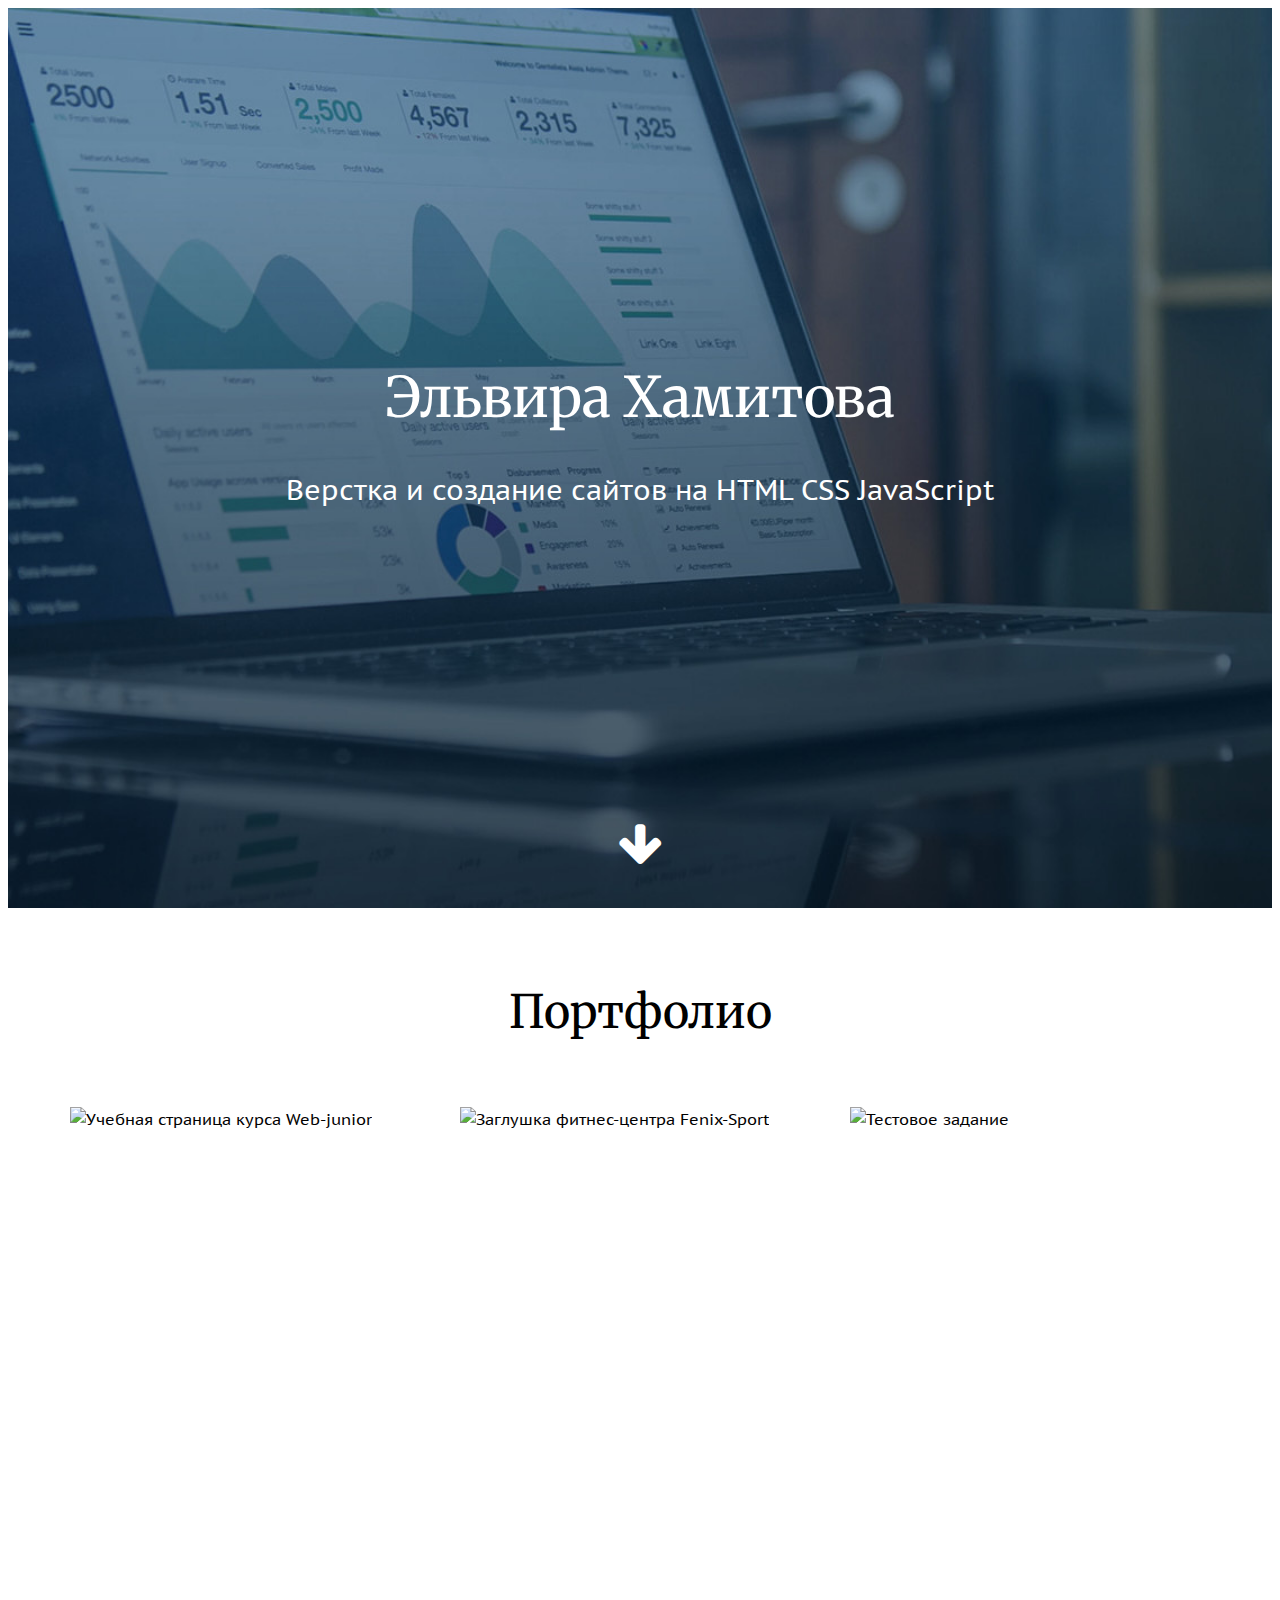
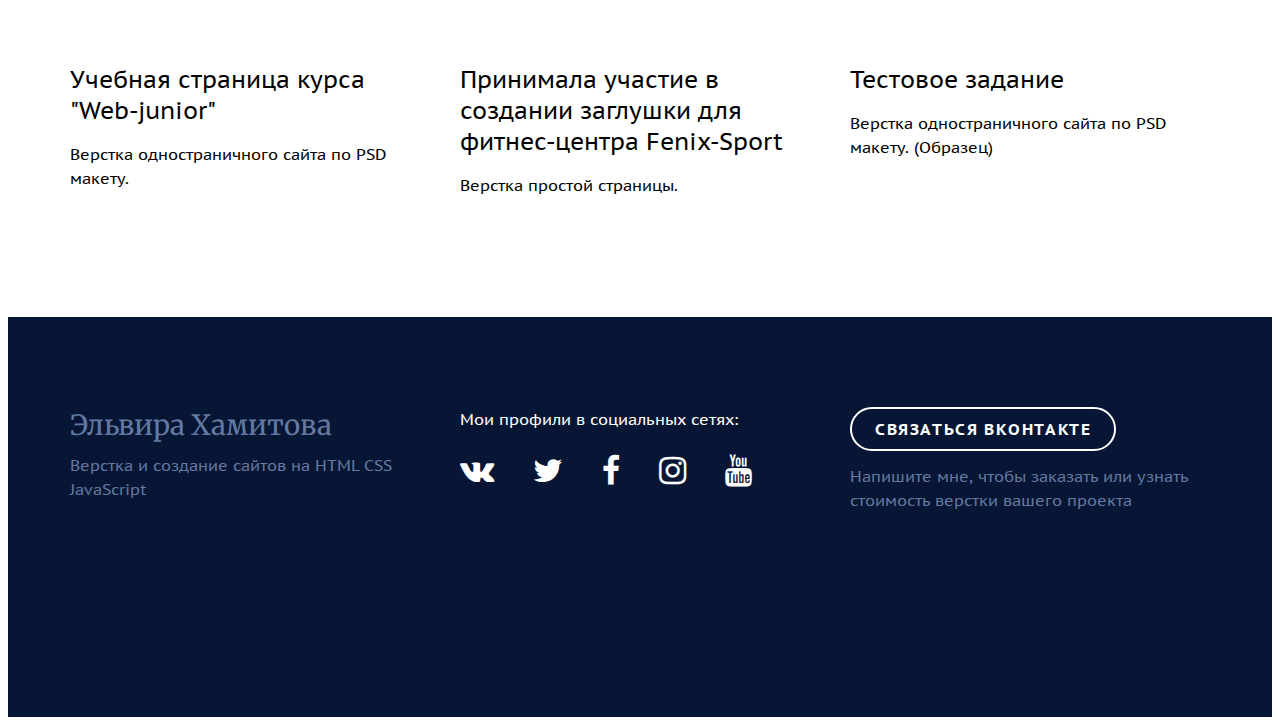
==== index.html @ db627274 "отключение прокрутки в мобильном виде" ====
<!DOCTYPE html>
<html lang="ru">
<head>
    <meta charset="UTF-8">
    <title>Портфолио KhamtEl</title>

    <!-- Инструкция для IE -->
    <meta http-equiv="x-ua-compatible" content="IE=edge">

    <!-- тображать страницу в масштабе 100% -->
    <meta name="viewport" content="width=device-width, initial-scale=1">

    <!-- Нормализация стилей -->
    <link rel="stylesheet" href="https://cdnjs.cloudflare.com/ajax/libs/normalize/7.0.0/normalize.css">

    <!-- Собственные стили -->
    <link rel="stylesheet" href="css/main.css">
    
    <!-- Подключение веб-шрифтов -->
    <link href="https://fonts.googleapis.com/css?family=Merriweather|PT+Sans+Caption:400,700" rel="stylesheet">
    <link href= "https://maxcdn.bootstrapcdn.com/font-awesome/4.7.0/css/font-awesome.min.css" rel="stylesheet">
    

    <link rel="shortcut icon" type="image/x-icon" href="img/favicon/favicon.ico">
          
</head>
<body>
<div id="fullpage">
<!-- ............................................................

HEADER

..............................................................-->

<section class="section">
        <div class="header">
            <div class="header__title">Эльвира Хамитова</div>
            <div class="header__slogan">Верстка и создание сайтов на HTML CSS JavaScript</div>
            <div class="header__arrow">
                <i class="fa fa-arrow-down" aria-hidden="true">
                </i>
            </div>
         </div>
</section>


<!-- ...........................................................

PORTFOLIO

...........................................................-->
<section class="section">
    <div class="portfolio">
        <div class="container">

            <div class="title">
                Портфолио
            </div>

                <div class="row">
                    <!-- Работа в портфолио -->
                    <div class="col-4">
                     <div class="portfolio-item">
                       <div class="portfolio-item__img">
                           <img src="img/portfolio/big/webjuniorpage.png" alt="Учебная страница курса Web-junior">
                       </div>
                        <div class="portfolio-item__title">
                           <a href="https://khamtel.github.io/webjuniorpage/" class="webjuniorpage">Учебная страница курса "Web-junior"</a>
                       </div>
                        <div class="portfolio-item__text">
                           <p>Верстка одностраничного сайта по PSD макету.</p>
                       </div>
                     </div>
                    </div>
                    <!-- //Работа в портфолио -->

                    <!-- Работа в портфолио -->
                    <div class="col-4">
                        <div class="portfolio-item">
                           <div class="portfolio-item__img">
                               <img src="img/portfolio/big/fenix-sport.jpeg" alt="Заглушка фитнес-центра Fenix-Sport">
                           </div>
                            <div class="portfolio-item__title">
                               <a href="https://khamtel.github.io/fenix-sport/">Принимала участие в создании заглушки для фитнес-центра Fenix-Sport</a>
                           </div>
                            <div class="portfolio-item__text">
                               <p>Верстка простой страницы.</p>
                           </div>
                        </div>
                    </div>
                    <!-- //Работа в портфолио -->

                    <!-- Работа в портфолио -->
                    <div class="col-4">
                      <div class="portfolio-item">
                       <div class="portfolio-item__img">
                           <img src="img/portfolio/big/karusel.jpg" alt="Тестовое задание">
                       </div>
                        <div class="portfolio-item__title">
                           <a href="https://khamtel.github.io/karuselufa/">Тестовое задание</a>
                        </div>
                        <div class="portfolio-item__text">
                           <p>Верстка одностраничного сайта по PSD макету. (Образец)</p>
                       </div>
                      </div>
                    </div>
                    <!-- //Работа в портфолио -->
                </div>

        </div>
    </div>
</section>
<!--...........................................................

FOOTER

.............................................................-->
<section class="section">
    <div class="footer">
    <div class="container">
        <div class="row">
            <div class="col-4">
                <p class="footer__name">Эльвира Хамитова</p>
                <p>Верстка и создание сайтов на HTML CSS JavaScript</p>
            </div>
            <div class="col-4">
                <p class="footer__social">Мои профили в социальных сетях:</p>
                <p class="footer__social-icons">
                    <a href="#" target="_blank">
                        <i class="fa fa-vk" aria-hidden="true"></i>
                    </a>

                    <a href="#" target="_blank">
                        <i class="fa fa-twitter" aria-hidden="true"></i>
                    </a>

                    <a href="#" target="_blank">
                        <i class="fa fa-facebook" aria-hidden="true"></i>
                    </a>

                    <a href="#" target="_blank">
                        <i class="fa fa-instagram" aria-hidden="true"></i>
                    </a>

                    <a href="#" target="_blank">
                        <i class="fa fa-youtube" aria-hidden="true"></i>
                    </a>
                </p>
            </div>
            <div class="col-4">
                <div><a href="https://vk.com/khamtel" class="button" target="_blank">Связаться ВКОНТАКТЕ</a></div>
                <p>Напишите мне, чтобы заказать или узнать<br> стоимость верстки вашего проекта</p>
            </div>
        </div>
    </div>
 </div>

    <!-- Библиотека jQuery -->
    <script src="https://ajax.googleapis.com/ajax/libs/jquery/2.1.4/jquery.min.js"></script>

    <!-- js файлы плагина fullpage -->
    <script src="fullpage/jquery.easings.min.js">
    </script>
    <script src="fullpage/scrolloverflow.min.js">
    </script>
    <script src="fullpage/jquery.fullPage.min.js">
    </script>
    <script>
        $(document).ready(function () {
            $('#fullpage').fullpage({
                autoScrolling: 768 < window.outerWidth
            });
        });
    </script>

    <!-- CSS файл плагина fullpage -->
    <link href="fullpage/jquery.fullPage.css" type="text/css" rel="stylesheet">
</section>
 </div>
</body>
</html>
---- css/main.css ----
html, body {
    font-family: 'PT Sans Caption', sans-serif;
    font-size: 16px;
    line-height: 1.5;
}

.img {
    display: inline-block;
}

.a {
    transition: 0.2s ease-out;
}
/*............................................................

GRID

..............................................................*/
.container {
    width: 1140px;
    margin-left: auto;
    margin-right: auto;
}

.row:after {
    clear: both;
    content: '';
    display: table;
}

.col-4 {
    width: 360px;
    margin-right: 30px;
    float: left;

}

.portfolio-item__img {
    overflow: hidden;
    height: 540px;
}

.col-4 img {
    width: 100%;
}

.col-4:last-child {
    margin-right: 0px;
}

/*............................................................

HEADER

..............................................................*/

.header {
    background: #63C464;
    background-image: url("../img/bg/bg-header.jpg");
    background-repeat: no-repeat;
    background-position: center;
    background-size: cover;
    
    height: 100vh;
    
    color: white;
    text-align: center;
    
    display: flex;
    flex-direction: column;
    align-items: center;
    justify-content: center;

    position: relative;
}

.header__title {
    font-size: 56px;
    margin-bottom: 30px;
    font-family: 'Merriweather', serif;
    margin-top: -50px;
}

.header__slogan {
    font-size: 28px;
    line-height: 42px;
}

.header__arrow {
    font-size: 48px;
    width: 60px;
    height: 50px;
    margin-left:-30px;

    position: absolute;
    bottom: 50px;
    left: 50%;
}

/*............................................................

PORTFOLIO

..............................................................*/
.portfolio {
    padding-top: 70px;
    padding-bottom: 100px;
}

.portfolio-item {
   margin-bottom: 20px;
}
.title {
    font-size: 46px;
    margin-bottom: 60px;
    font-family: 'Merriweather', serif;
    text-align: center;
}
.portfolio-item__img {
    margin-bottom: 17px;
}
.portfolio-item__title {
    font-size: 24px;
    line-height: normal;
    margin-bottom: 5px;
}

.portfolio-item__title a {
    text-decoration: none;
    color: #000;
    border-bottom: 1px solid #FFF;

}

.portfolio-item__title a.honey:hover {
    color: orange;
}

.portfolio-item__title a:hover {
    color: #0052c2;
    border-color: rgba(0, 82, 194, 0.3);
}

.portfolio-item__texte p {
    margin-top: 0px;
    margin-bottom: 15px;
}

/*............................................................

PORTFOLIO SINGLE PAGE

..............................................................*/

.portfolio-single-page {
    padding-top: 50px;
    padding-bottom: 50px;
    text-align: center;
}
.portfolio-single-page img {
    margin: 0 auto;
    margin-bottom: 50px;
    max-width: 100%;
    height: auto;
    display: block;
}

.button-back {
    font-weight: 700;
    text-decoration: none;
    color: #061634;
    text-transform: uppercase;
    letter-spacing: 1.6px;


    display: inline-block;

    border-width: 2px;
    color: #061634;
    border-style: solid;
    border-radius: 50px;

    padding-top: 8px;
    padding-bottom: 8px;
    padding-left: 23px;
    padding-right: 23px;

    margin-bottom: 13px;
    transition: 0.2s ease-out;
}

.button-back:hover {
    color: white;
}

.button-back.honey:hover {
    background-color: #F18E19;
}

.button-back.mersedes:hover {
    background-color: #1a2129;
}

.button-back.scool:hover {
    background-color: #007241;
}
/*............................................................

FOOTER

..............................................................*/
.footer {
    background-color: #061634;
    color: #6479a2;
    padding-top: 90px;
    padding-bottom: 190px;
}

.footer p {
    margin-top: 0px;
    margin-bottom: 15px;
}

p.footer__name {
    font-size: 28px;
    margin-bottom: 10px;
    line-height: normal;
    font-family: 'Merriweather', serif;
}

p.footer__social {
    color: white;
}

p.footer__social-icons {
    color: white;
    font-size: 32px;
}

p.footer__social-icons a {
    color: white;
    text-decoration: none;
    margin-right: 30px;
    transition: 0.2s ease-out;
}

p.footer__social-icons a:last-child {
    margin-right: 0px;
}

p.footer__social-icons a:hover {
    color: #ffe400;
}

.button {
    font-weight: 700;
    text-decoration: none;
    color: white;
    text-transform: uppercase;
    letter-spacing: 1.6px;


    display: inline-block;

    border-width: 2px;
    border-color: #fff;
    border-style: solid;
    border-radius: 50px;

    padding-top: 8px;
    padding-bottom: 8px;
    padding-left: 23px;
    padding-right: 23px;

    margin-bottom: 13px;
    transition: 0.2s ease-out;
}

.button:hover {
    color: #061634;
    background-color: white;
}
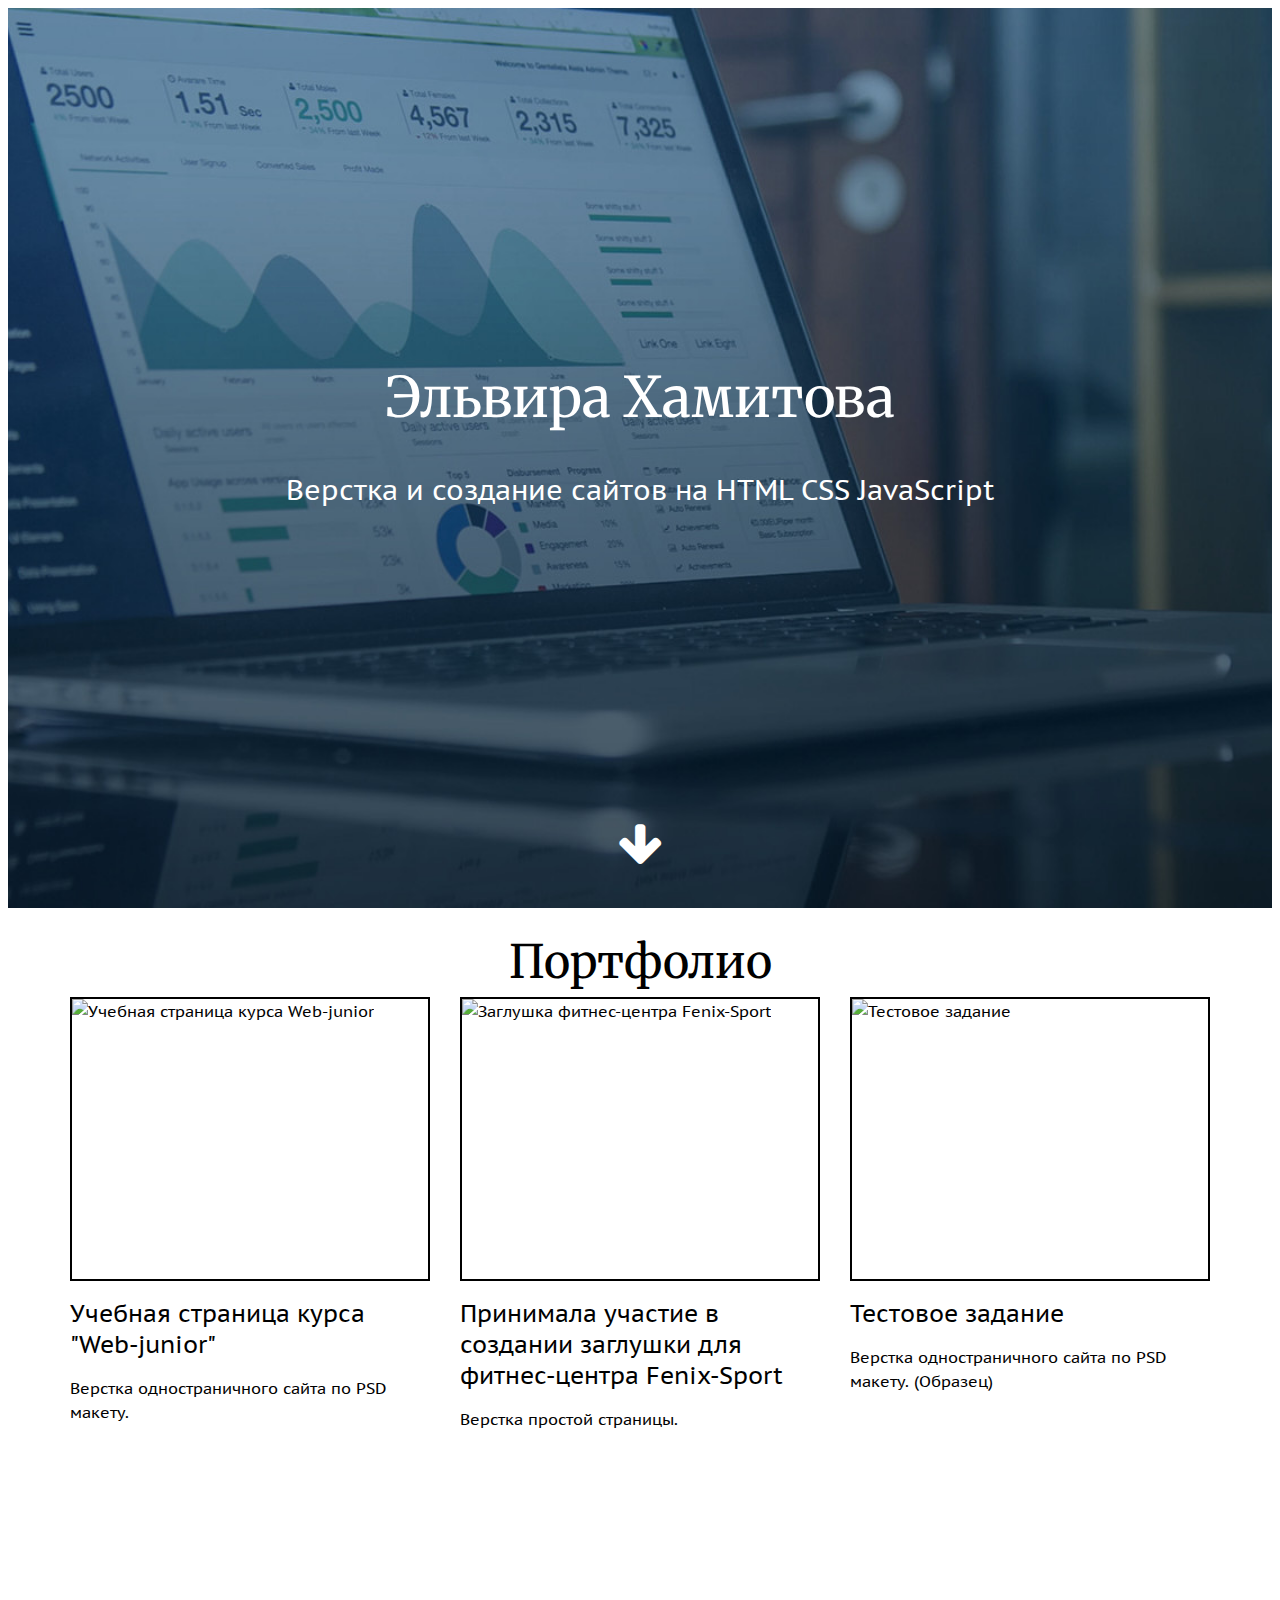
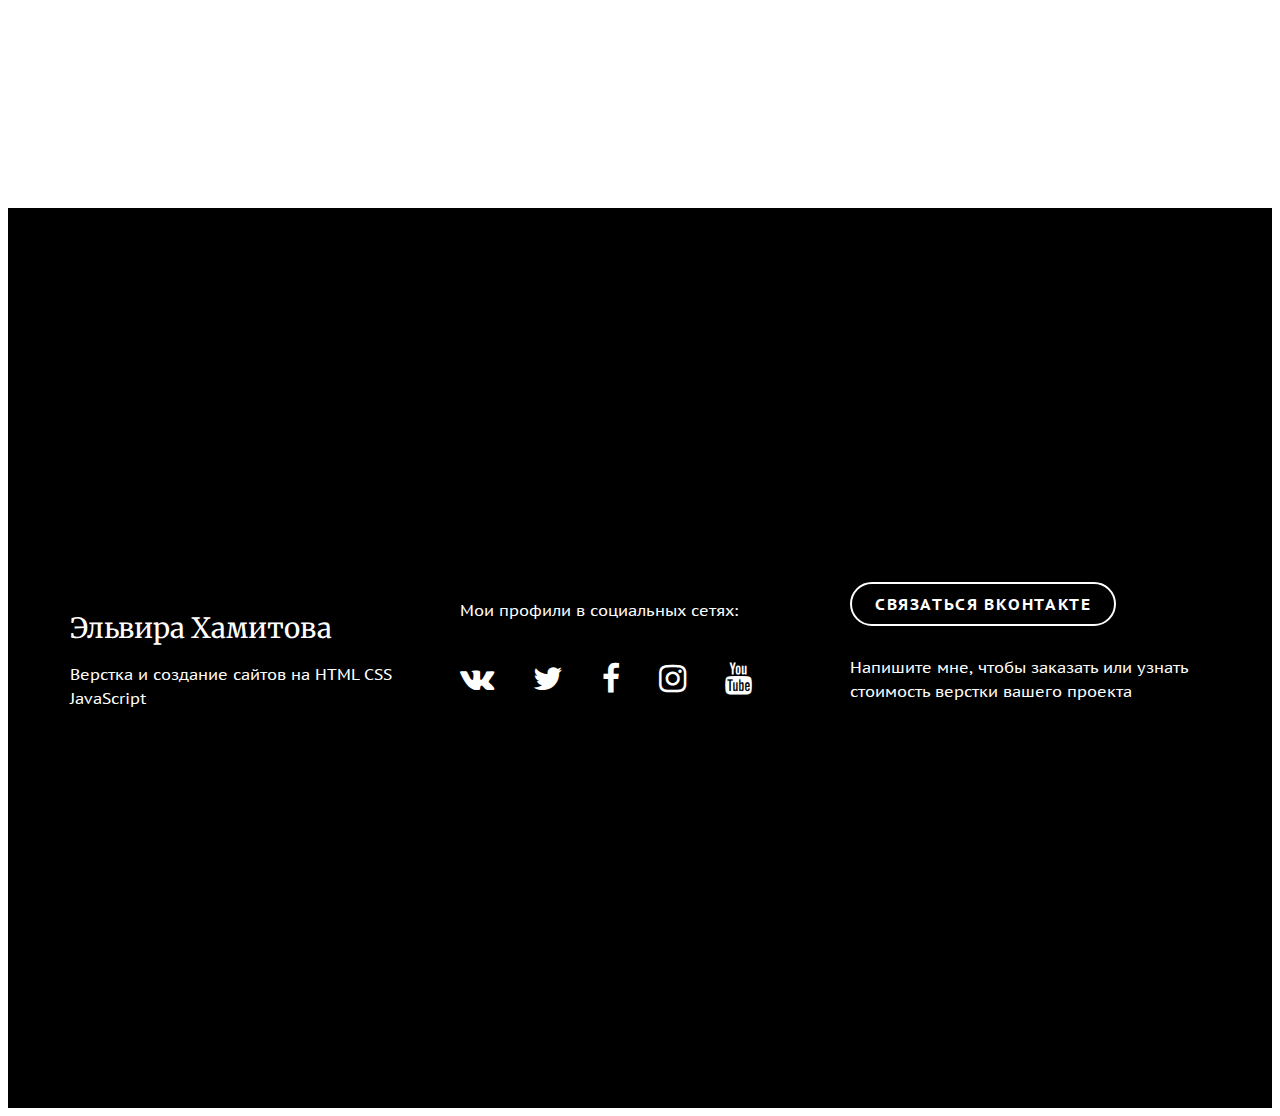
==== commit b3729791: "Центрирование  Portfolio и Futer" ====
--- a/index.html
+++ b/index.html
@@ -7,7 +7,7 @@
     <!-- Инструкция для IE -->
     <meta http-equiv="x-ua-compatible" content="IE=edge">
 
-    <!-- тображать страницу в масштабе 100% -->
+    <!-- Отображать страницу в масштабе 100% -->
     <meta name="viewport" content="width=device-width, initial-scale=1">
 
     <!-- Нормализация стилей -->
@@ -22,17 +22,18 @@
     
 
     <link rel="shortcut icon" type="image/x-icon" href="img/favicon/favicon.ico">
+
+    <!-- Svg 
           
 </head>
 <body>
-<div id="fullpage">
+
 <!-- ............................................................
 
 HEADER
 
 ..............................................................-->
 
-<section class="section">
         <div class="header">
             <div class="header__title">Эльвира Хамитова</div>
             <div class="header__slogan">Верстка и создание сайтов на HTML CSS JavaScript</div>
@@ -40,23 +41,18 @@
                 <i class="fa fa-arrow-down" aria-hidden="true">
                 </i>
             </div>
-         </div>
-</section>
-
+        </div>
 
 <!-- ...........................................................
 
 PORTFOLIO
 
 ...........................................................-->
-<section class="section">
     <div class="portfolio">
         <div class="container">
-
             <div class="title">
                 Портфолио
             </div>
-
                 <div class="row">
                     <!-- Работа в портфолио -->
                     <div class="col-4">
@@ -106,24 +102,20 @@
                     </div>
                     <!-- //Работа в портфолио -->
                 </div>
-
         </div>
     </div>
-</section>
 <!--...........................................................
 
 FOOTER
 
 .............................................................-->
-<section class="section">
     <div class="footer">
-    <div class="container">
-        <div class="row">
-            <div class="col-4">
+             <div class="row">
+                <div class="col-4">
                 <p class="footer__name">Эльвира Хамитова</p>
                 <p>Верстка и создание сайтов на HTML CSS JavaScript</p>
             </div>
-            <div class="col-4">
+                <div class="col-4">
                 <p class="footer__social">Мои профили в социальных сетях:</p>
                 <p class="footer__social-icons">
                     <a href="#" target="_blank">
@@ -147,35 +139,15 @@
                     </a>
                 </p>
             </div>
-            <div class="col-4">
+                <div class="col-4">
                 <div><a href="https://vk.com/khamtel" class="button" target="_blank">Связаться ВКОНТАКТЕ</a></div>
                 <p>Напишите мне, чтобы заказать или узнать<br> стоимость верстки вашего проекта</p>
             </div>
-        </div>
+              </div>
     </div>
- </div>
 
     <!-- Библиотека jQuery -->
     <script src="https://ajax.googleapis.com/ajax/libs/jquery/2.1.4/jquery.min.js"></script>
 
-    <!-- js файлы плагина fullpage -->
-    <script src="fullpage/jquery.easings.min.js">
-    </script>
-    <script src="fullpage/scrolloverflow.min.js">
-    </script>
-    <script src="fullpage/jquery.fullPage.min.js">
-    </script>
-    <script>
-        $(document).ready(function () {
-            $('#fullpage').fullpage({
-                autoScrolling: 768 < window.outerWidth
-            });
-        });
-    </script>
-
-    <!-- CSS файл плагина fullpage -->
-    <link href="fullpage/jquery.fullPage.css" type="text/css" rel="stylesheet">
-</section>
- </div>
 </body>
 </html>--- a/css/main.css
+++ b/css/main.css
@@ -11,6 +11,10 @@
 .a {
     transition: 0.2s ease-out;
 }
+
+*{
+    box-sizing: border-box;
+}
 /*............................................................
 
 GRID
@@ -18,30 +22,40 @@
 ..............................................................*/
 .container {
     width: 1140px;
+    height: 100vh;
+    display: block;
     margin-left: auto;
     margin-right: auto;
-}
-
-.row:after {
-    clear: both;
-    content: '';
-    display: table;
-}
+    margin-bottom: 0;
+}
+
 
 .col-4 {
     width: 360px;
     margin-right: 30px;
     float: left;
-
+    flex-direction: row;
+    justify-content: center;
+
+}
+.portfolio {
+    height: 484px;
 }
 
 .portfolio-item__img {
     overflow: hidden;
-    height: 540px;
+    height: 284px;
+    border: 2px solid black;
+}
+
+.portfolio-item__img img {
+    max-width: 100%;
+    height: auto;
 }
 
 .col-4 img {
     width: 100%;
+
 }
 
 .col-4:last-child {
@@ -55,7 +69,6 @@
 ..............................................................*/
 
 .header {
-    background: #63C464;
     background-image: url("../img/bg/bg-header.jpg");
     background-repeat: no-repeat;
     background-position: center;
@@ -102,17 +115,18 @@
 PORTFOLIO
 
 ..............................................................*/
+
 .portfolio {
-    padding-top: 70px;
-    padding-bottom: 100px;
+    height: 100vh;
+    padding-top: 20px;
+    padding-bottom: 20px;
 }
 
 .portfolio-item {
-   margin-bottom: 20px;
+   margin-bottom: 10px;
 }
 .title {
     font-size: 46px;
-    margin-bottom: 60px;
     font-family: 'Merriweather', serif;
     text-align: center;
 }
@@ -137,7 +151,7 @@
 }
 
 .portfolio-item__title a:hover {
-    color: #0052c2;
+    color: black;
     border-color: rgba(0, 82, 194, 0.3);
 }
 
@@ -210,16 +224,20 @@
 
 ..............................................................*/
 .footer {
-    background-color: #061634;
-    color: #6479a2;
-    padding-top: 90px;
-    padding-bottom: 190px;
-}
-
-.footer p {
-    margin-top: 0px;
-    margin-bottom: 15px;
-}
+    height: 100vh;
+    background-color: black;
+    color: white;
+    display: flex;
+    justify-content: center;
+    align-items: center;
+}
+
+footer.col-4 {
+
+}
+
+
+
 
 p.footer__name {
     font-size: 28px;
@@ -249,7 +267,7 @@
 }
 
 p.footer__social-icons a:hover {
-    color: #ffe400;
+    color: #e74c3c;
 }
 
 .button {
@@ -279,4 +297,66 @@
 .button:hover {
     color: #061634;
     background-color: white;
-}+}
+
+/*............................................................
+
+MEDIA
+
+..............................................................*/
+/* При ширине экрана в 1160px и менее - будет выполнен медиа запрос */
+@media (max-width: 1160px) {
+
+    .container {
+        width: 100%;
+        height: 100vh;
+    }
+
+    .col-4 {
+        width: 100%;
+        /* реальная ширина = width: 100%; + border = 0 + padding = 15px + 15px =    */
+        box-sizing: border-box;
+        margin: 0;
+        margin-bottom: 0;
+        padding-left: 15px;
+        padding-right: 15px;
+        text-align: center;
+    }
+
+    .header {
+        padding-left: 15px;
+        padding-right: 15px;
+    }
+
+    .header__title {
+        font-size: 38px;
+        line-height: 48px;
+        margin-bottom: 15px;
+    }
+
+    .header__slogan {
+        font-size: 22px;
+        line-height: 38px;
+    }
+
+    .portfolio {
+        padding-top: 40px;
+        padding-bottom: 0;
+    }
+
+    .title {
+        font-size: 36px;
+    }
+
+
+    .footer > .container {
+        display: flex;
+        justify-content: center;
+        align-items: center;
+    }
+
+}
+
+
+
+
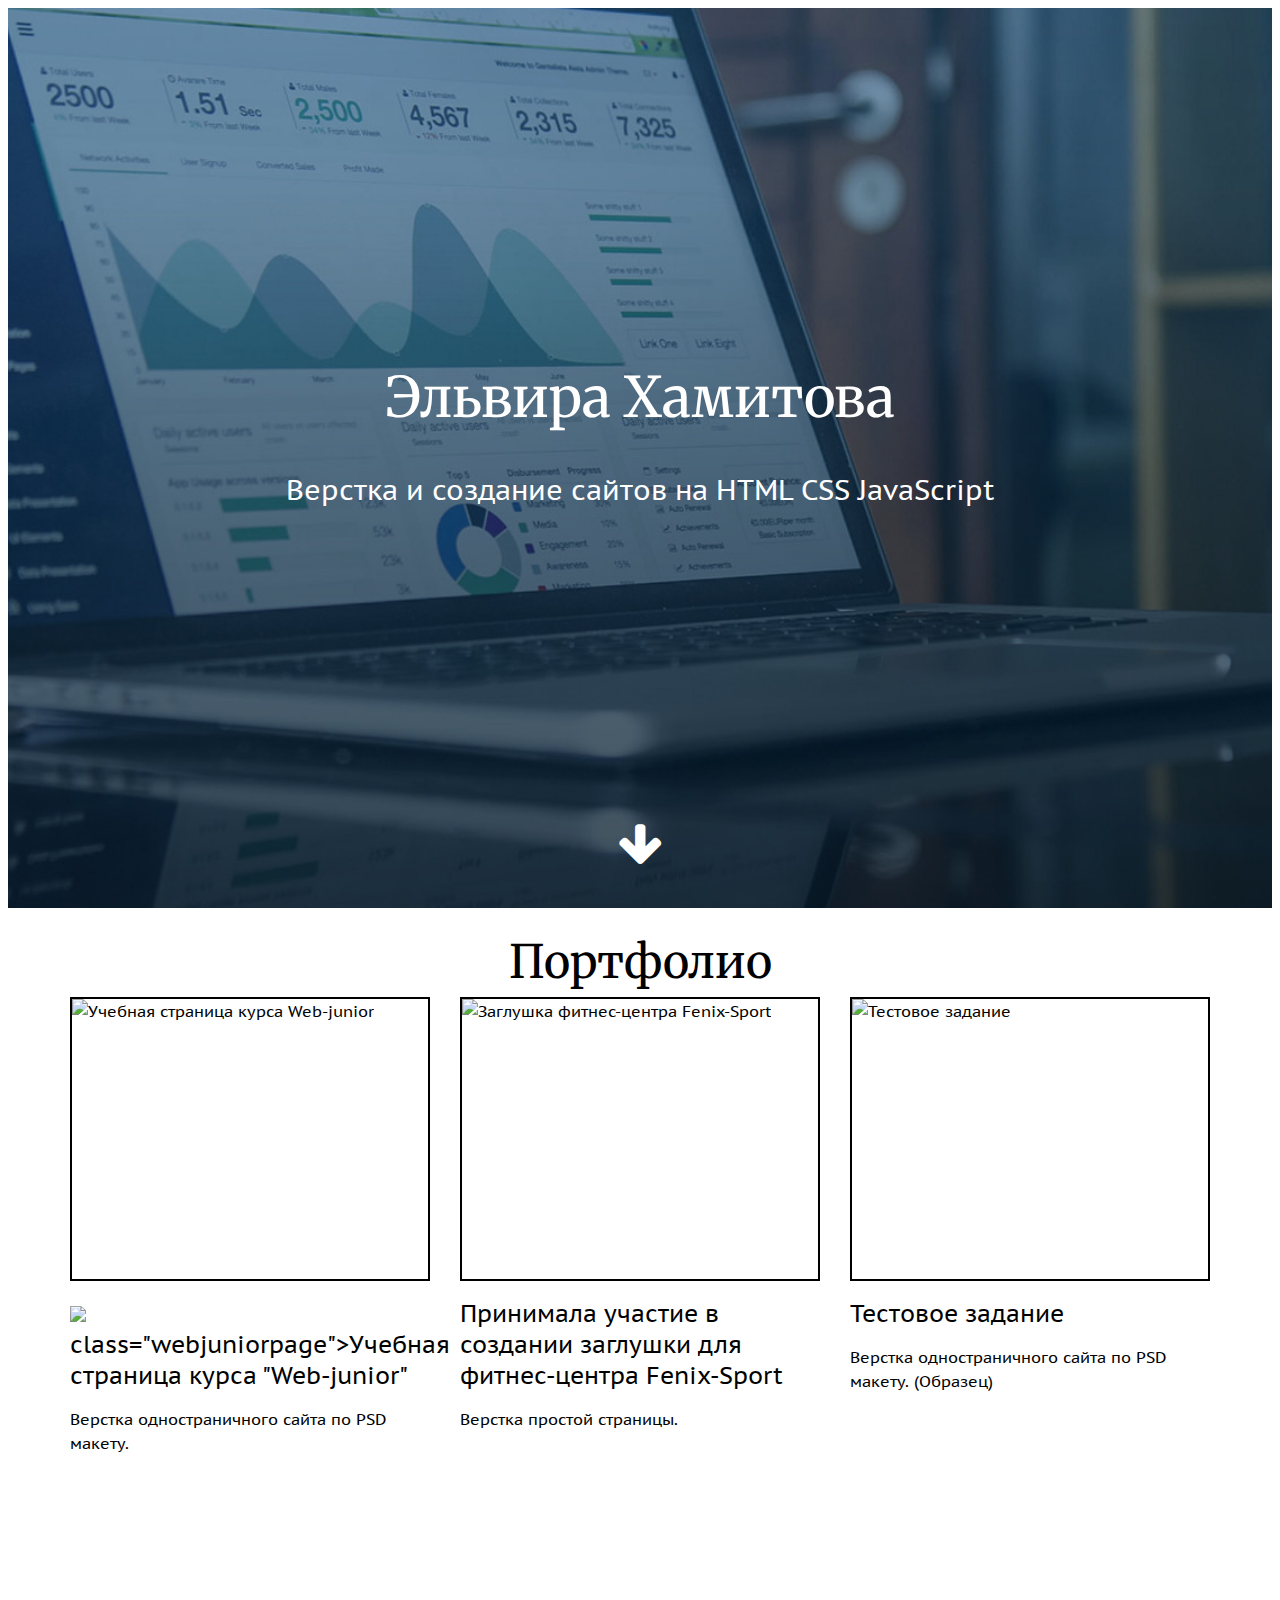
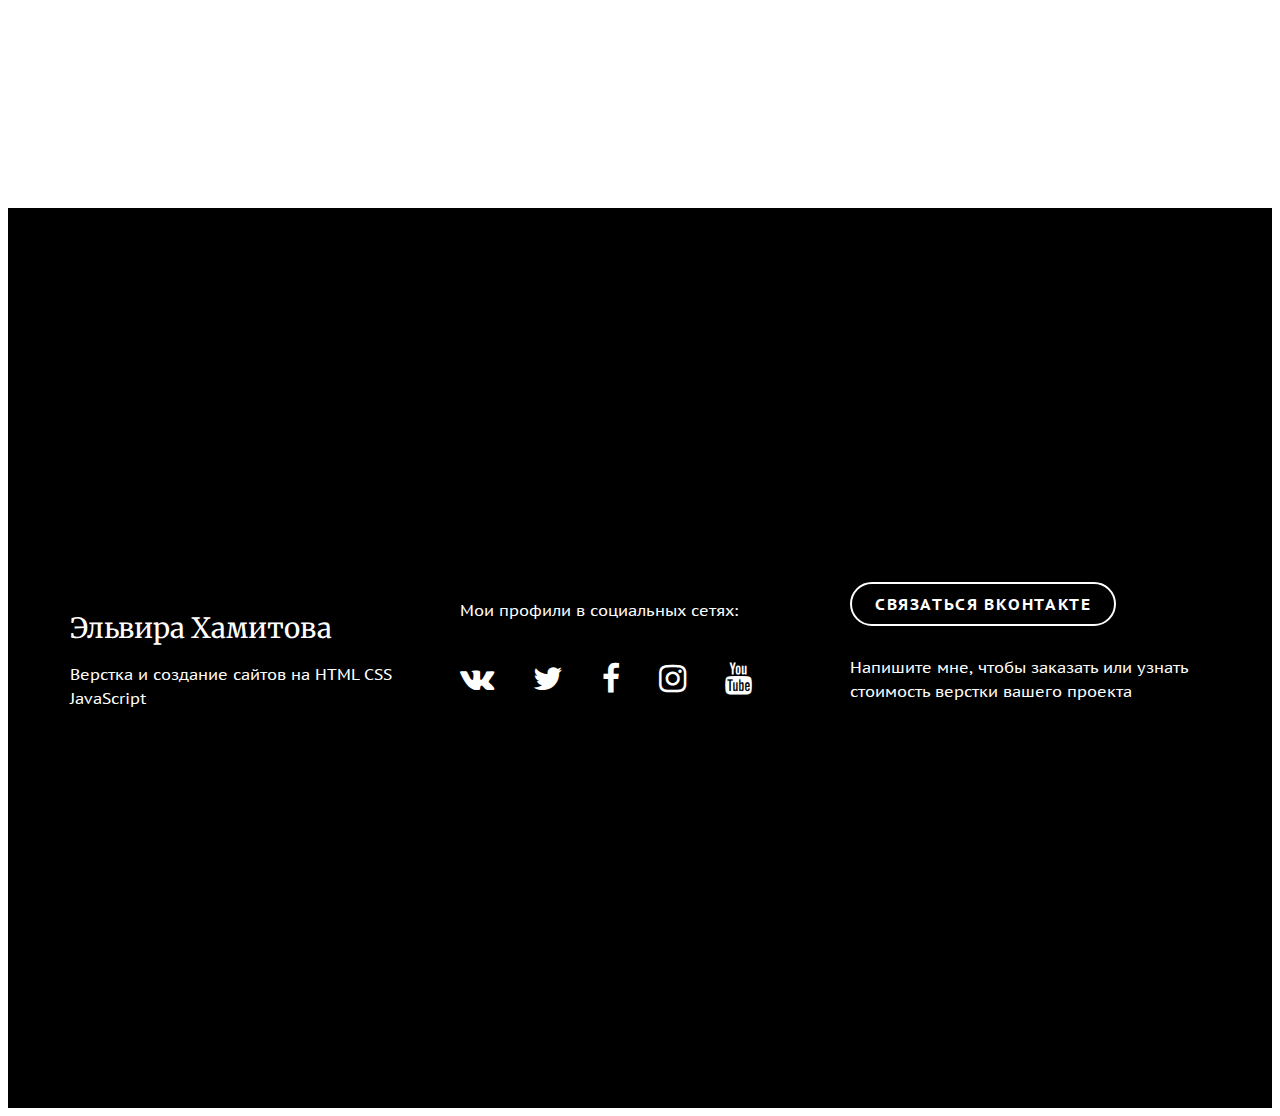
==== commit 4fe7afd9: "Изменение адреса картинки" ====
--- a/index.html
+++ b/index.html
@@ -61,7 +61,7 @@
                            <img src="img/portfolio/big/webjuniorpage.png" alt="Учебная страница курса Web-junior">
                        </div>
                         <div class="portfolio-item__title">
-                           <a href="https://khamtel.github.io/webjuniorpage/" class="webjuniorpage">Учебная страница курса "Web-junior"</a>
+                           <a href="https://elakhamitova.github.io/webjuniorpage/" ><img src="https://github.com/elakhamitova/elakhamitova.github.io/blob/master/img/portfolio/big/webjuniorpage.png" > class="webjuniorpage">Учебная страница курса "Web-junior"</a>
                        </div>
                         <div class="portfolio-item__text">
                            <p>Верстка одностраничного сайта по PSD макету.</p>
@@ -77,7 +77,7 @@
                                <img src="img/portfolio/big/fenix-sport.jpeg" alt="Заглушка фитнес-центра Fenix-Sport">
                            </div>
                             <div class="portfolio-item__title">
-                               <a href="https://khamtel.github.io/fenix-sport/">Принимала участие в создании заглушки для фитнес-центра Fenix-Sport</a>
+                               <a href="https://elakhamitova.github.io/fenix-sport/">Принимала участие в создании заглушки для фитнес-центра Fenix-Sport</a>
                            </div>
                             <div class="portfolio-item__text">
                                <p>Верстка простой страницы.</p>
@@ -93,7 +93,7 @@
                            <img src="img/portfolio/big/karusel.jpg" alt="Тестовое задание">
                        </div>
                         <div class="portfolio-item__title">
-                           <a href="https://khamtel.github.io/karuselufa/">Тестовое задание</a>
+                           <a href="https://elakhamitova.github.io/karuselufa/">Тестовое задание</a>
                         </div>
                         <div class="portfolio-item__text">
                            <p>Верстка одностраничного сайта по PSD макету. (Образец)</p>
@@ -150,4 +150,4 @@
     <script src="https://ajax.googleapis.com/ajax/libs/jquery/2.1.4/jquery.min.js"></script>
 
 </body>
-</html>+</html>
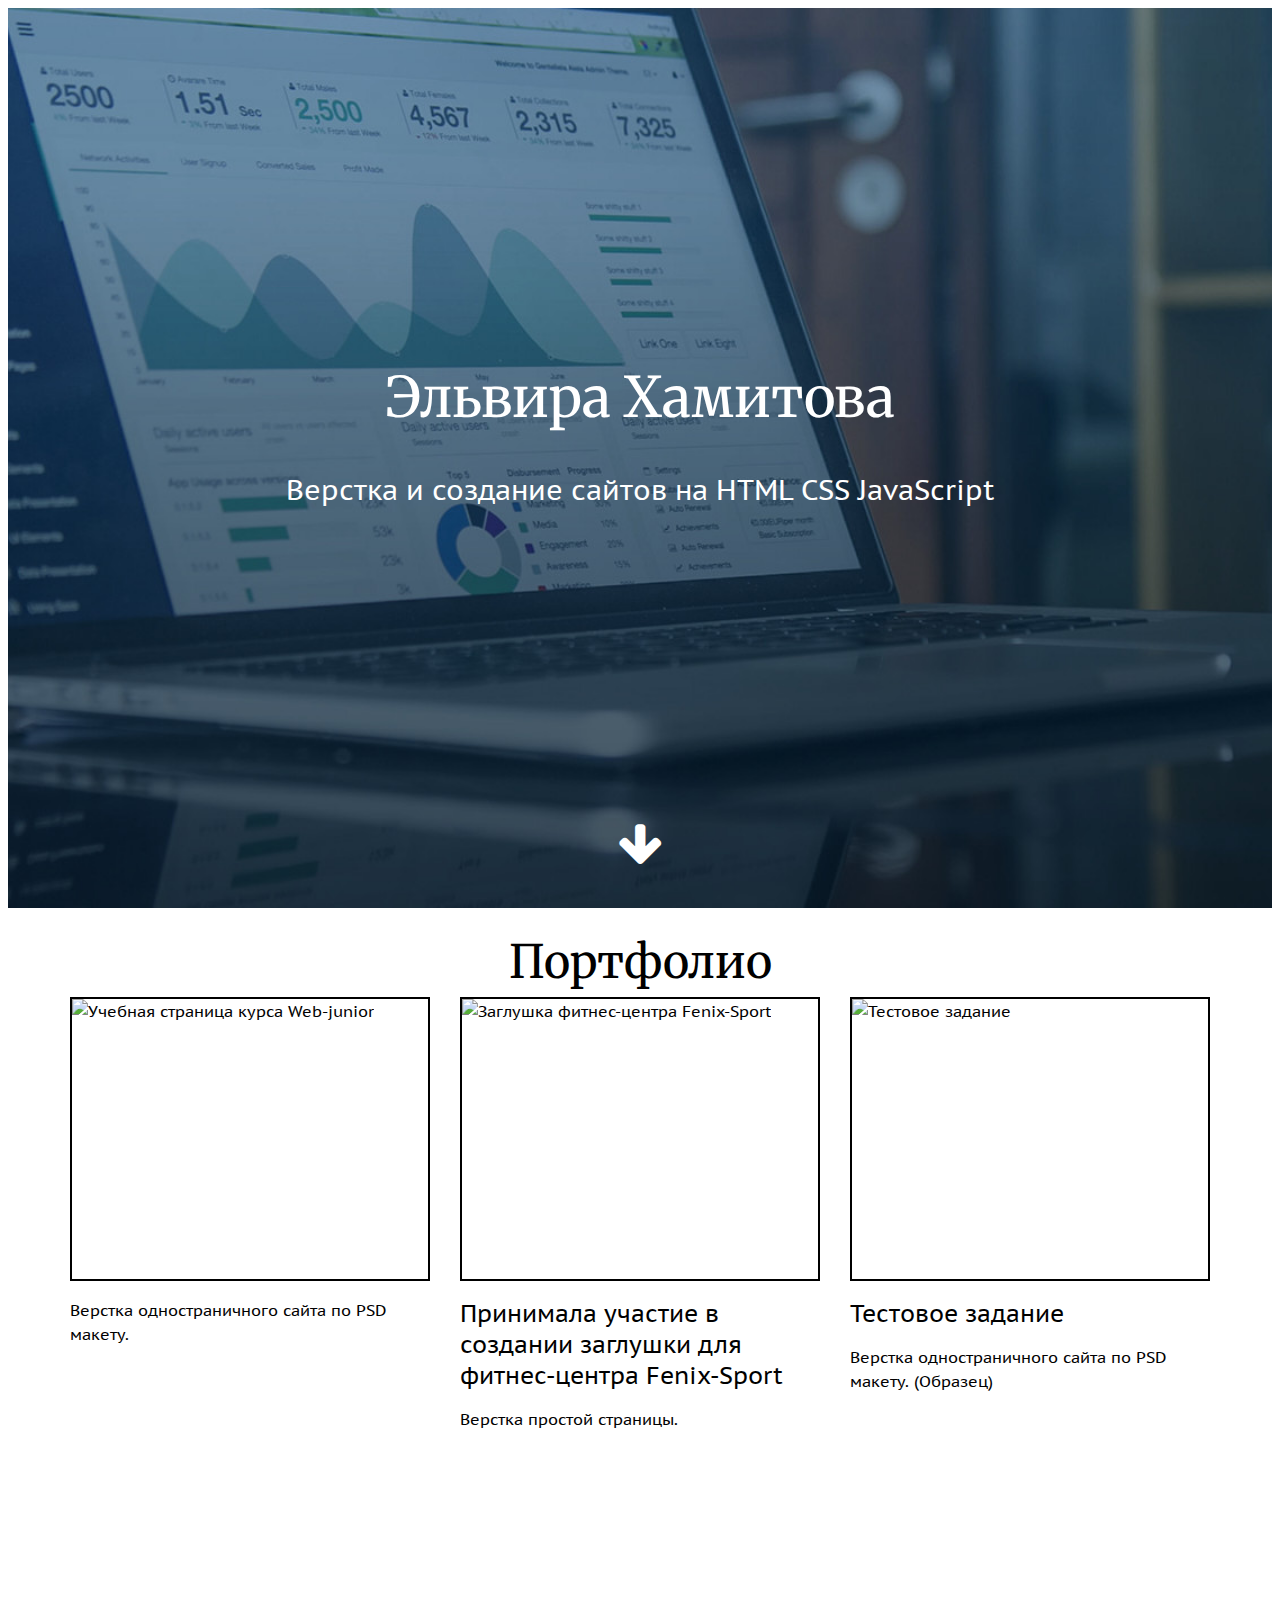
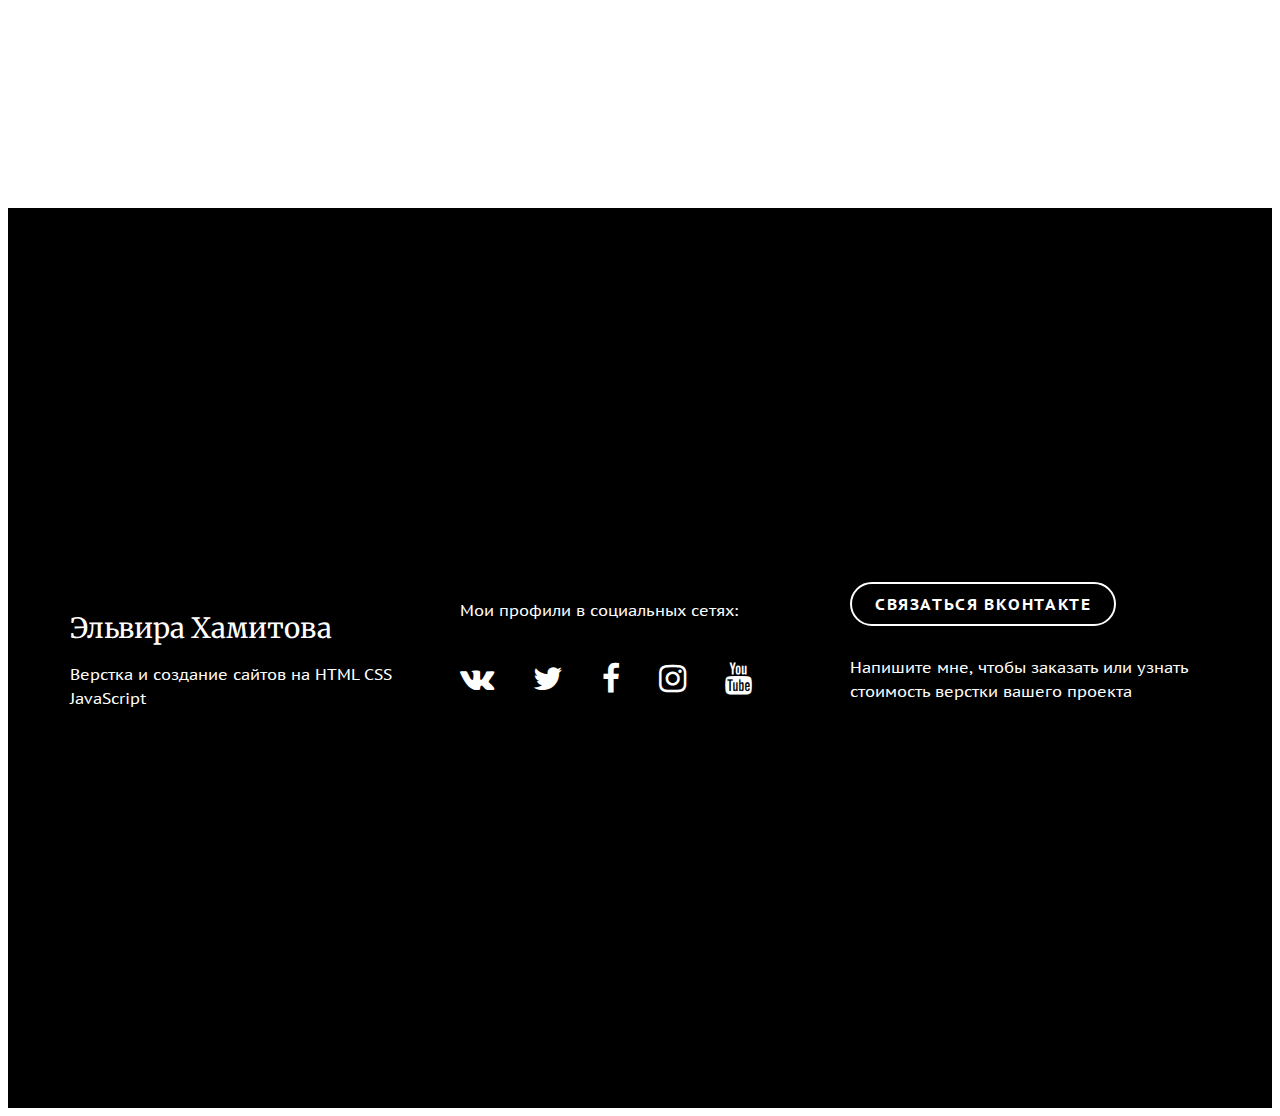
==== commit 7aa12af8: "Update index.html" ====
--- a/index.html
+++ b/index.html
@@ -61,7 +61,7 @@
                            <img src="img/portfolio/big/webjuniorpage.png" alt="Учебная страница курса Web-junior">
                        </div>
                         <div class="portfolio-item__title">
-                           <a href="https://elakhamitova.github.io/webjuniorpage/" ><img src="https://github.com/elakhamitova/elakhamitova.github.io/blob/master/img/portfolio/big/webjuniorpage.png" > class="webjuniorpage">Учебная страница курса "Web-junior"</a>
+                           <a href="https://elakhamitova.github.io" ></a>
                        </div>
                         <div class="portfolio-item__text">
                            <p>Верстка одностраничного сайта по PSD макету.</p>
@@ -77,7 +77,9 @@
                                <img src="img/portfolio/big/fenix-sport.jpeg" alt="Заглушка фитнес-центра Fenix-Sport">
                            </div>
                             <div class="portfolio-item__title">
-                               <a href="https://elakhamitova.github.io/fenix-sport/">Принимала участие в создании заглушки для фитнес-центра Fenix-Sport</a>
+                               <a href="https://elakhamitova.github.io/fenix-sport/">
+                                   Принимала участие в создании заглушки для фитнес-центра Fenix-Sport
+                                </a>
                            </div>
                             <div class="portfolio-item__text">
                                <p>Верстка простой страницы.</p>
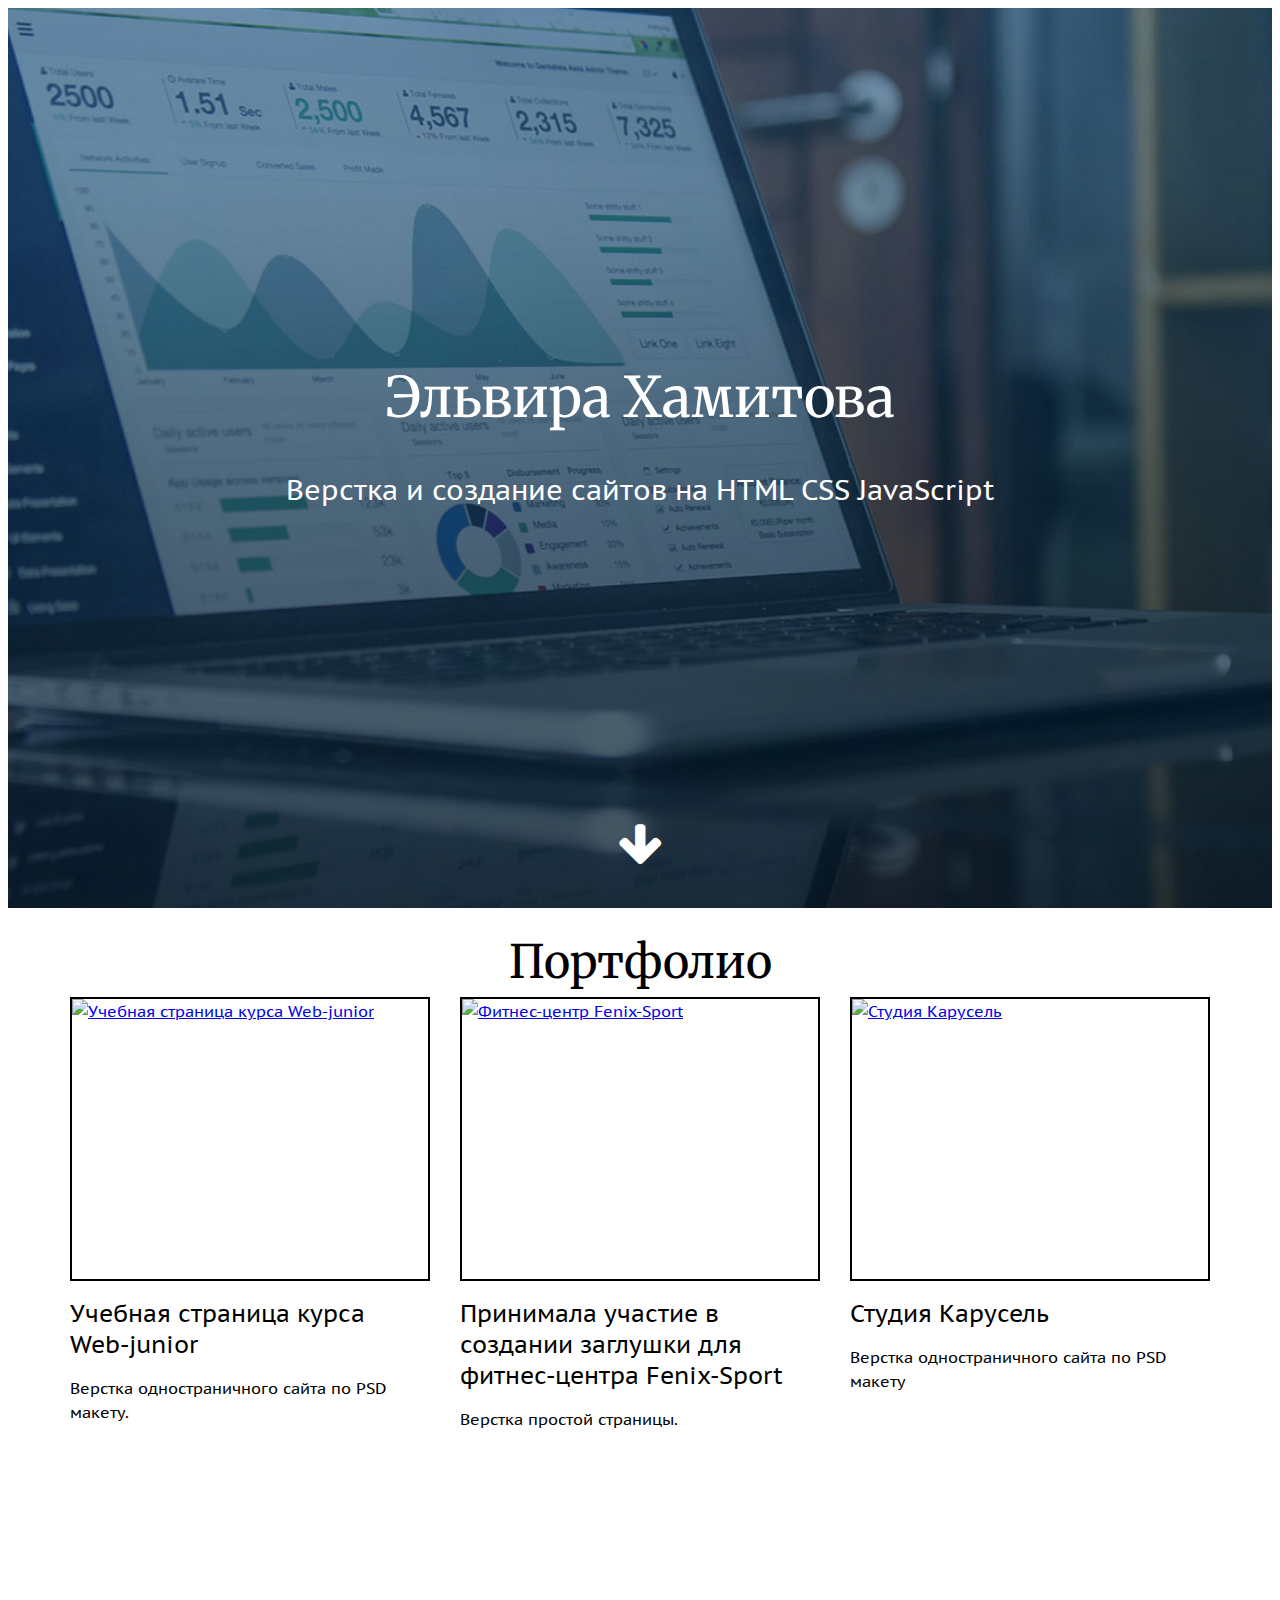
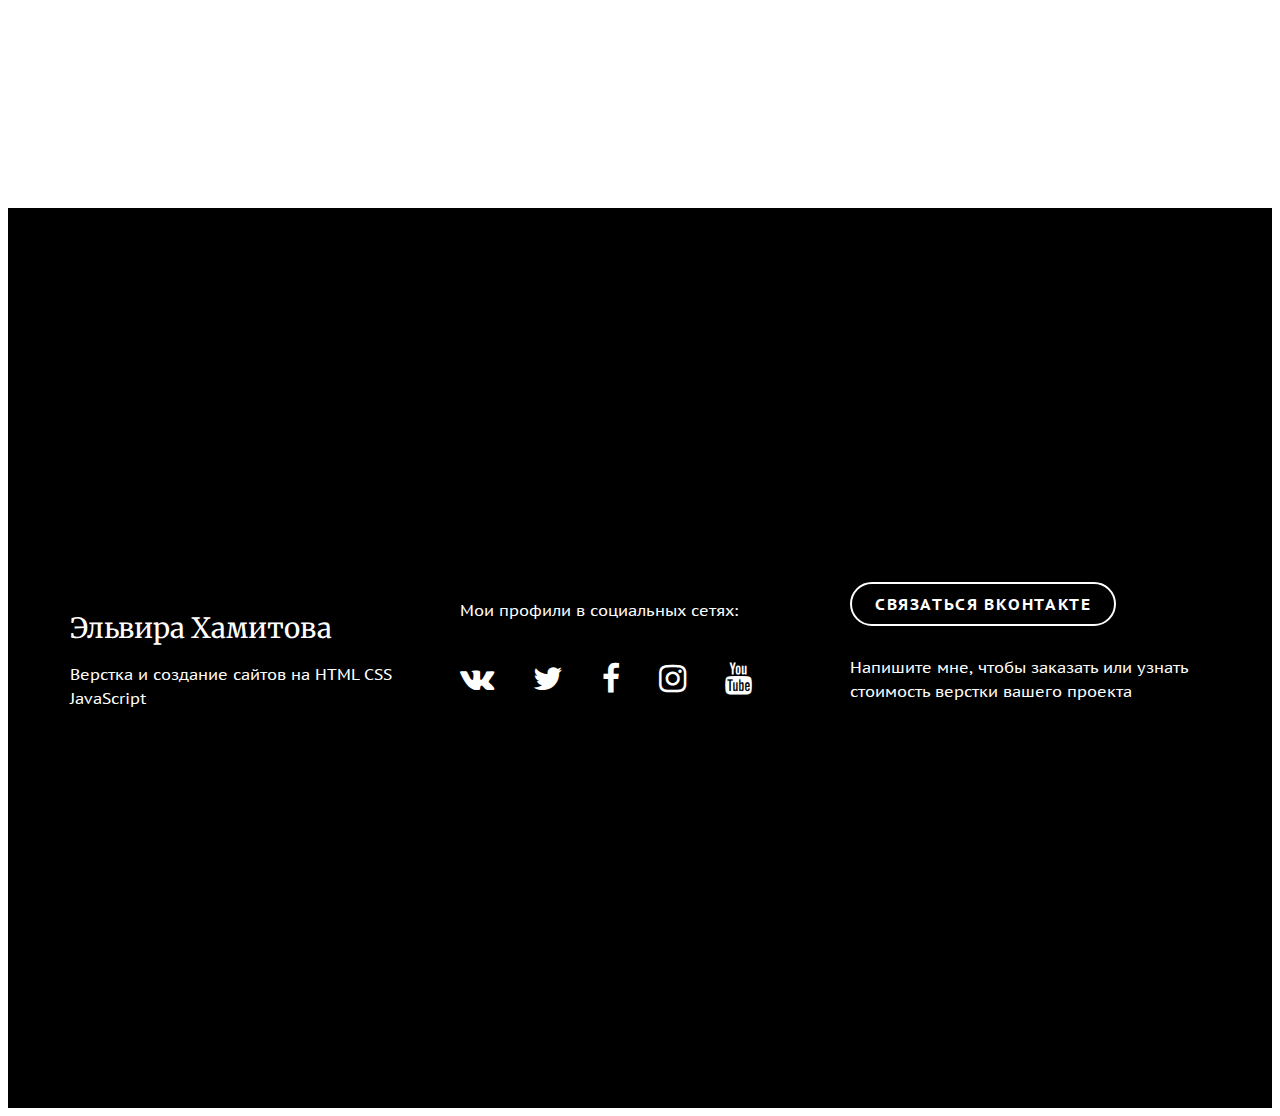
==== commit ccf18ae0: "Update index.html" ====
--- a/index.html
+++ b/index.html
@@ -58,10 +58,13 @@
                     <div class="col-4">
                      <div class="portfolio-item">
                        <div class="portfolio-item__img">
-                           <img src="img/portfolio/big/webjuniorpage.png" alt="Учебная страница курса Web-junior">
+                           <a href="https://elakhamitova.github.io/webjuniorpage">
+                               <img src="img/portfolio/big/webjuniorpage.png" alt="Учебная страница курса Web-junior">
+                           </a>
                        </div>
                         <div class="portfolio-item__title">
-                           <a href="https://elakhamitova.github.io" ></a>
+                           <a href="https://elakhamitova.github.io" > Учебная страница курса </br> Web-junior
+                            </a>
                        </div>
                         <div class="portfolio-item__text">
                            <p>Верстка одностраничного сайта по PSD макету.</p>
@@ -74,12 +77,12 @@
                     <div class="col-4">
                         <div class="portfolio-item">
                            <div class="portfolio-item__img">
-                               <img src="img/portfolio/big/fenix-sport.jpeg" alt="Заглушка фитнес-центра Fenix-Sport">
+                               <a href="https://elakhamitova.github.io/fenix-sport/">
+                               <img src="img/portfolio/big/fenix-sport.jpeg" alt="Фитнес-центр Fenix-Sport">
+                                </a>
                            </div>
                             <div class="portfolio-item__title">
-                               <a href="https://elakhamitova.github.io/fenix-sport/">
-                                   Принимала участие в создании заглушки для фитнес-центра Fenix-Sport
-                                </a>
+                               Принимала участие в создании заглушки для фитнес-центра Fenix-Sport  
                            </div>
                             <div class="portfolio-item__text">
                                <p>Верстка простой страницы.</p>
@@ -92,13 +95,15 @@
                     <div class="col-4">
                       <div class="portfolio-item">
                        <div class="portfolio-item__img">
-                           <img src="img/portfolio/big/karusel.jpg" alt="Тестовое задание">
+                           <a href="https://elakhamitova.github.io/karuselufa/">
+                             <img src="img/portfolio/big/karusel.jpg" alt="Студия Карусель">
+                            </a>
                        </div>
                         <div class="portfolio-item__title">
-                           <a href="https://elakhamitova.github.io/karuselufa/">Тестовое задание</a>
+                            Студия Карусель
                         </div>
                         <div class="portfolio-item__text">
-                           <p>Верстка одностраничного сайта по PSD макету. (Образец)</p>
+                           <p>Верстка одностраничного сайта по PSD макету</p>
                        </div>
                       </div>
                     </div>
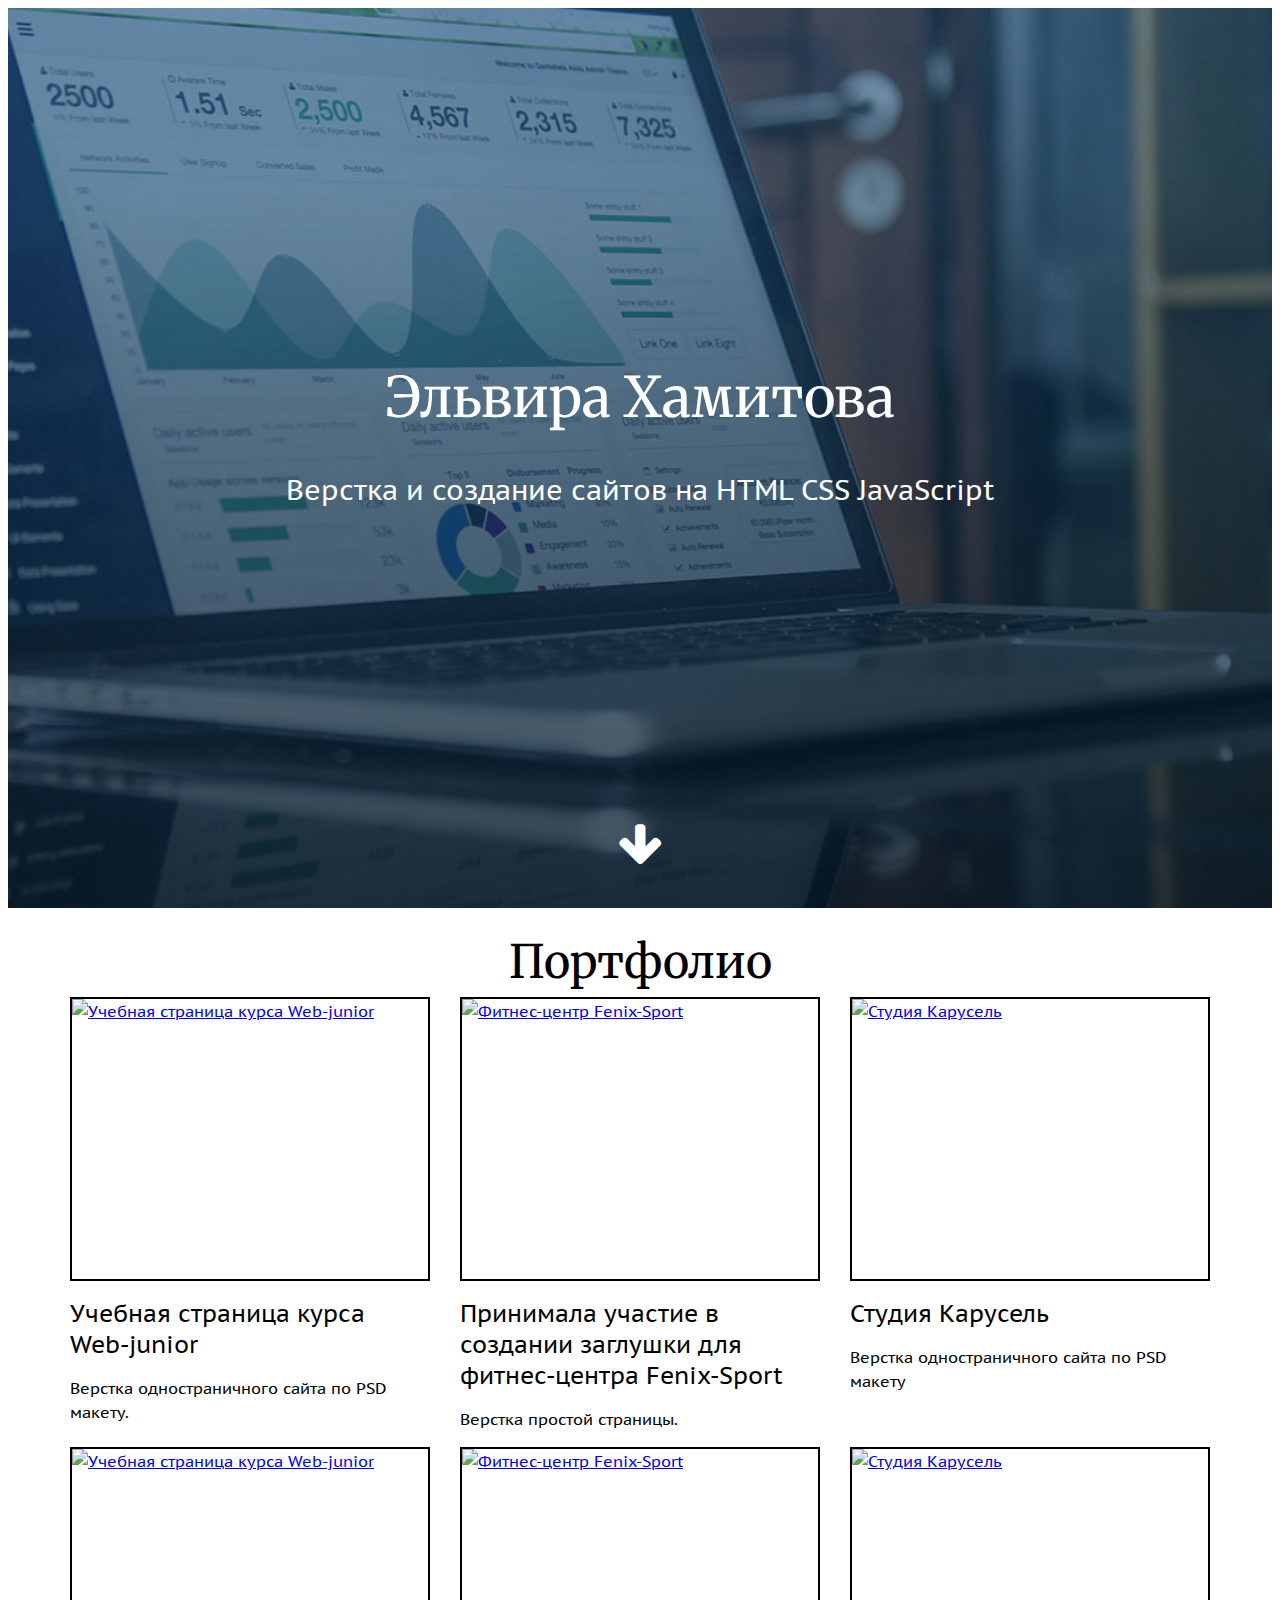
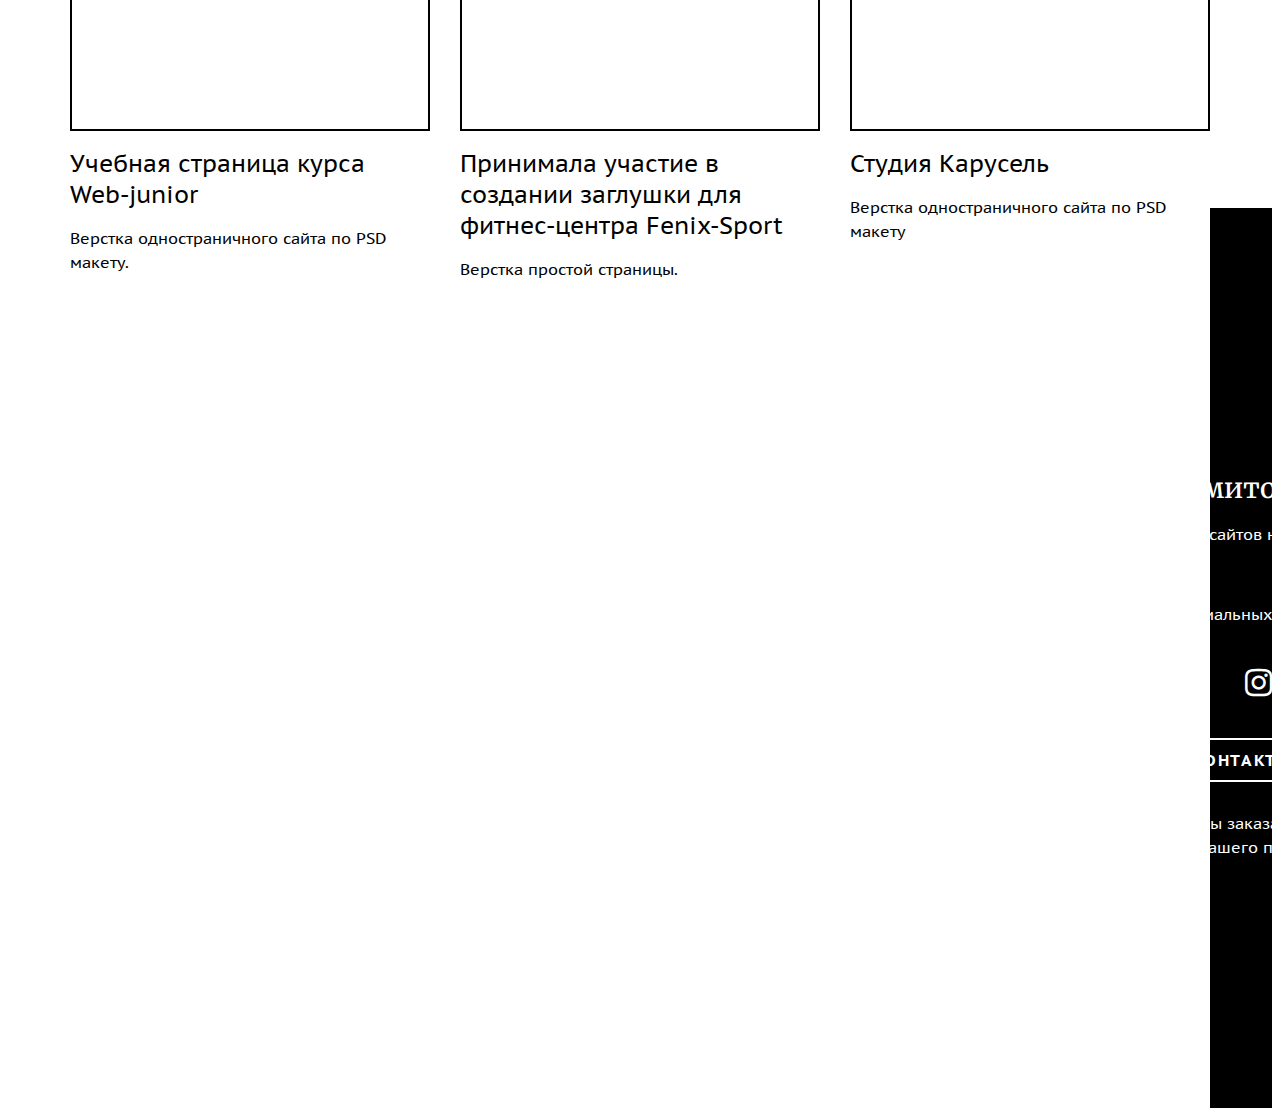
==== commit deda844c: "Update index.html" ====
--- a/index.html
+++ b/index.html
@@ -23,12 +23,11 @@
 
     <link rel="shortcut icon" type="image/x-icon" href="img/favicon/favicon.ico">
 
-    <!-- Svg 
           
 </head>
 <body>
 
-<!-- ............................................................
+<!--............................................................
 
 HEADER
 
@@ -43,7 +42,7 @@
             </div>
         </div>
 
-<!-- ...........................................................
+<!--...........................................................
 
 PORTFOLIO
 
@@ -54,7 +53,7 @@
                 Портфолио
             </div>
                 <div class="row">
-                    <!-- Работа в портфолио -->
+                    <!-- Web-junior -->
                     <div class="col-4">
                      <div class="portfolio-item">
                        <div class="portfolio-item__img">
@@ -71,13 +70,13 @@
                        </div>
                      </div>
                     </div>
-                    <!-- //Работа в портфолио -->
-
-                    <!-- Работа в портфолио -->
+                    <!-- //Web-junior -->
+
+                    <!-- Fenix-Sport -->
                     <div class="col-4">
                         <div class="portfolio-item">
                            <div class="portfolio-item__img">
-                               <a href="https://elakhamitova.github.io/fenix-sport/">
+                               <a href="https://elakhamitova.github.io/fenix-sport">
                                <img src="img/portfolio/big/fenix-sport.jpeg" alt="Фитнес-центр Fenix-Sport">
                                 </a>
                            </div>
@@ -89,9 +88,9 @@
                            </div>
                         </div>
                     </div>
-                    <!-- //Работа в портфолио -->
-
-                    <!-- Работа в портфолио -->
+                    <!-- //Fenix-Sport -->
+
+                    <!-- Студия Карусель -->
                     <div class="col-4">
                       <div class="portfolio-item">
                        <div class="portfolio-item__img">
@@ -107,7 +106,63 @@
                        </div>
                       </div>
                     </div>
-                    <!-- //Работа в портфолио -->
+                    <!-- //Студия Карусель -->
+                </div>
+             <div class="row">
+                    <!-- Web-junior -->
+                    <div class="col-4">
+                     <div class="portfolio-item">
+                       <div class="portfolio-item__img">
+                           <a href="https://elakhamitova.github.io/webjuniorpage">
+                               <img src="img/portfolio/big/webjuniorpage.png" alt="Учебная страница курса Web-junior">
+                           </a>
+                       </div>
+                        <div class="portfolio-item__title">
+                           <a href="https://elakhamitova.github.io" > Учебная страница курса </br> Web-junior
+                            </a>
+                       </div>
+                        <div class="portfolio-item__text">
+                           <p>Верстка одностраничного сайта по PSD макету.</p>
+                       </div>
+                     </div>
+                    </div>
+                    <!-- //Web-junior -->
+
+                    <!-- Fenix-Sport -->
+                    <div class="col-4">
+                        <div class="portfolio-item">
+                           <div class="portfolio-item__img">
+                               <a href="https://elakhamitova.github.io/fenix-sport">
+                               <img src="img/portfolio/big/fenix-sport.jpeg" alt="Фитнес-центр Fenix-Sport">
+                                </a>
+                           </div>
+                            <div class="portfolio-item__title">
+                               Принимала участие в создании заглушки для фитнес-центра Fenix-Sport  
+                           </div>
+                            <div class="portfolio-item__text">
+                               <p>Верстка простой страницы.</p>
+                           </div>
+                        </div>
+                    </div>
+                    <!-- //Fenix-Sport -->
+
+                    <!-- Студия Карусель -->
+                    <div class="col-4">
+                      <div class="portfolio-item">
+                       <div class="portfolio-item__img">
+                           <a href="https://elakhamitova.github.io/karuselufa/">
+                             <img src="img/portfolio/big/karusel.jpg" alt="Студия Карусель">
+                            </a>
+                       </div>
+                        <div class="portfolio-item__title">
+                            Студия Карусель
+                        </div>
+                        <div class="portfolio-item__text">
+                           <p>Верстка одностраничного сайта по PSD макету</p>
+                       </div>
+                      </div>
+                    </div>
+                    <!-- //Студия Карусель -->
                 </div>
         </div>
     </div>
